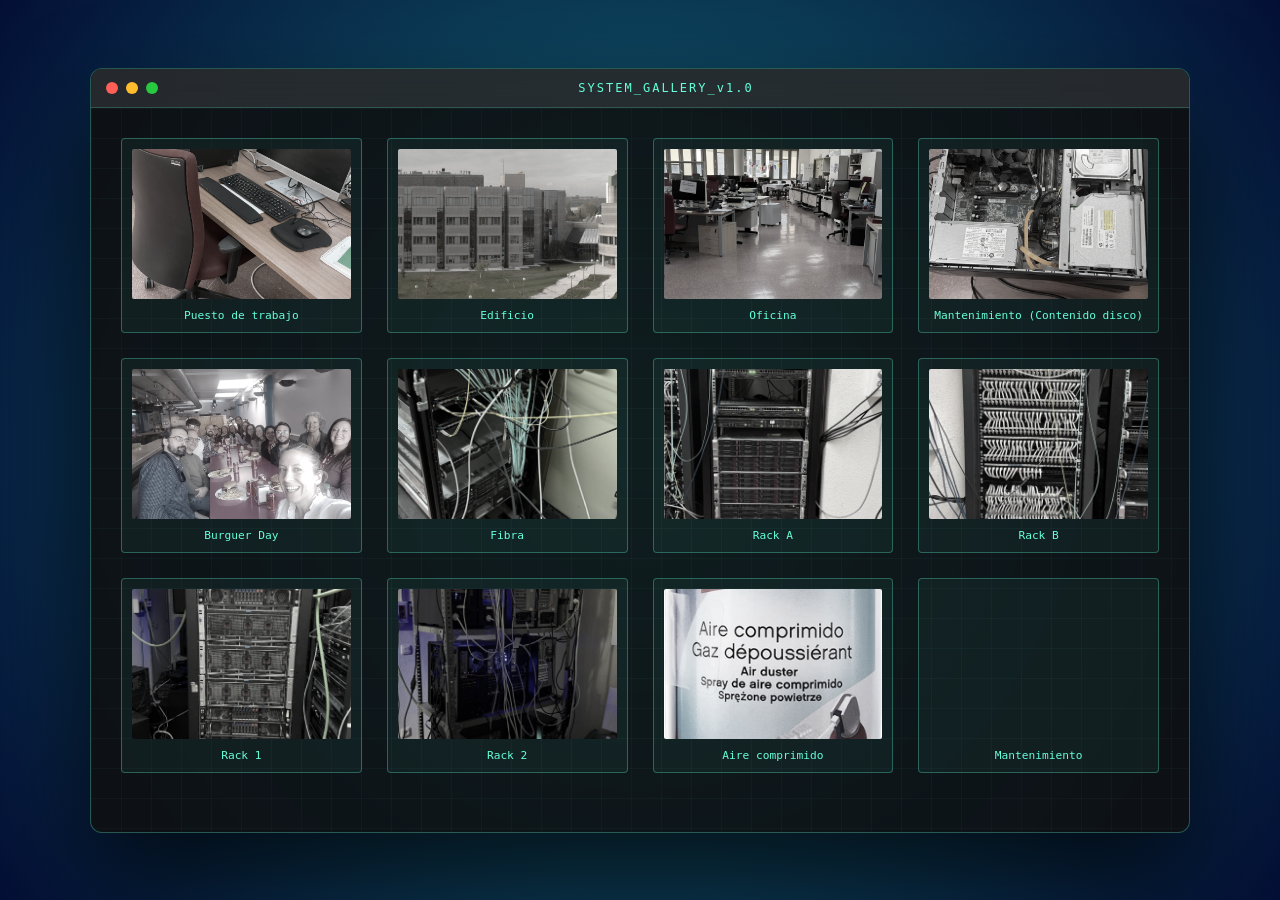
==== galeria.html @ 3dba7002 "Update galeria.html" ====
<!DOCTYPE html>
<html lang="es">

<head>
    <meta charset="UTF-8">
    <meta name="viewport" content="width=device-width, initial-scale=1.0">
    <title>ICMM | Galeria</title>
    <link rel="stylesheet" href="galeria.css">
</head>

<body>

    <div class="window-container">
        <div class="os-window-header">
            <div class="terminal-buttons">
                <div class="btn close" onclick="window.location.href='sistema.html'"></div>
                <div class="btn min"></div>
                <div class="btn max"></div>
            </div>
            <div class="os-window-title">SYSTEM_GALLERY_v1.0</div>
        </div>

        <div class="canvas-wrapper">
            <div class="gallery-grid">

                <div class="node-card" onclick="openModal('Puesto.jpg', 'Puesto de trabajo')">
                    <div class="img-preview" style="background-image: url('Puesto.jpg');"></div>
                    <div class="node-info">Puesto de trabajo</div>
                </div>

                <div class="node-card" onclick="openModal('edificio.jpg', 'Edificio')">
                    <div class="img-preview" style="background-image: url('edificio.jpg');"></div>
                    <div class="node-info">Edificio</div>
                </div>

                <div class="node-card" onclick="openModal('oficina.jpeg', 'Oficina')">
                    <div class="img-preview" style="background-image: url('oficina.jpeg');"></div>
                    <div class="node-info">Oficina</div>
                </div>

                <div class="node-card" onclick="openModal('mantenimiento.jpeg', 'Mantenimiento')">
                    <div class="img-preview" style="background-image: url('mantenimiento.jpeg');"></div>
                    <div class="node-info">Mantenimiento (Contenido disco)</div>
                </div>

                <div class="node-card" onclick="openModal('burguerday.jpeg', 'Burguer Day')">
                    <div class="img-preview" style="background-image: url('burguerday.jpeg  ');"></div>
                    <div class="node-info">Burguer Day</div>
                </div>

                <div class="node-card" onclick="openModal('fibra.jpg', 'Fibra')">
                    <div class="img-preview" style="background-image: url('fibra.jpg');"></div>
                    <div class="node-info">Fibra</div>
                </div>

                <div class="node-card" onclick="openModal('RackA.jpeg', 'Rack A')">
                    <div class="img-preview" style="background-image: url('RackA.jpeg');"></div>
                    <div class="node-info">Rack A</div>
                </div>

                <div class="node-card" onclick="openModal('RackB.jpeg', 'Rack B')">
                    <div class="img-preview" style="background-image: url('RackB.jpeg');"></div>
                    <div class="node-info">Rack B</div>
                </div>

                <div class="node-card" onclick="openModal('Rack1.jpeg', 'Rack 1')">
                    <div class="img-preview" style="background-image: url('Rack1.jpeg');"></div>
                    <div class="node-info">Rack 1</div>
                </div>

                <div class="node-card" onclick="openModal('Rack2.jpeg', 'Rack 2')">
                    <div class="img-preview" style="background-image: url('Rack2.jpeg');"></div>
                    <div class="node-info">Rack 2</div>
                </div>

                <div class="node-card" onclick="openModal('aire.jpg', 'Aire comprimido')">
                    <div class="img-preview" style="background-image: url('aire.jpg');"></div>
                    <div class="node-info">Aire comprimido</div>
                </div>
                
                <div class="node-card" onclick="openModal('mantenimiento.jpeg', 'Mantenimiento')">
                    <div class="img-preview" style="background-image: url('mantenimiento1.jpeg');"></div>
                    <div class="node-info">Mantenimiento</div>
                </div>
            </div>
        </div>
    </div>

    <div class="modal-overlay" id="modalOverlay" onclick="closeModal(event)">
        <div class="modal-content-wrap">
            <h2 id="modal-title"></h2>
            <div class="img-container">
                <img src="" alt="" class="modal-img" id="modalImg">
            </div>
        </div>
    </div>

    <script>
        function openModal(url, title) {
            document.getElementById('modalImg').src = url;
            document.getElementById('modal-title').innerText = title;
            document.getElementById('modalOverlay').style.display = 'flex';
        }

        function closeModal(e) {
            if (e.target.id === 'modalOverlay') {
                document.getElementById('modalOverlay').style.display = 'none';
            }
        }
    </script>
</body>

</html>
---- galeria.css ----
:root {
    --primary: #64ffda;
    --win-glass: rgba(15, 15, 15, 0.85);
    --text: #ccd6f6;
    --font-code: 'Fira Code', monospace;
    --accent-blue: #64ffda; 
}

* { margin: 0; padding: 0; box-sizing: border-box; }

body {
    background: radial-gradient(circle at center, #167581 0%, #040f35 100%);
    height: 100vh;
    display: flex;
    align-items: center;
    justify-content: center;
    overflow: hidden;
    font-family: var(--font-code);
    color: var(--text);
}

/* Animación idéntica a terminal.css */
@keyframes windowPop {
    0% { 
        transform: scale(0.8) translateY(50px); 
        opacity: 0; 
    }
    100% { 
        transform: scale(1) translateY(0); 
        opacity: 1; 
    }
}

.window-container {
    width: 95%;
    max-width: 1100px;
    height: 85vh;
    box-shadow: 0 50px 100px rgba(0,0,0,0.7);
    border-radius: 12px;
    overflow: hidden;
    border: 1px solid rgba(100, 255, 218, 0.3);
    background: var(--win-glass);
    display: flex;
    flex-direction: column;
    /* Tiempos y curva copiados de terminal.css */
    animation: windowPop 0.5s cubic-bezier(0.22, 1, 0.36, 1) forwards;
}

.os-window-header {
    background: rgba(255, 255, 255, 0.1);
    backdrop-filter: blur(12px);
    display: flex;
    align-items: center;
    padding: 12px 15px;
    border-bottom: 1px solid rgba(100, 255, 218, 0.2);
}

.terminal-buttons { display: flex; gap: 8px; }
.btn { width: 12px; height: 12px; border-radius: 50%; cursor: pointer; transition: filter 0.2s; }
.close { background: #ff5f56; }
.min { background: #ffbd2e; }
.max { background: #27c93f; }
.btn:hover { filter: brightness(1.2); }

.os-window-title {
    flex-grow: 1;
    text-align: center;
    font-size: 0.75rem;
    color: var(--primary);
    letter-spacing: 2px;
}

.canvas-wrapper {
    flex-grow: 1;
    overflow-y: auto;
    padding: 30px;
    background-image: 
        linear-gradient(rgba(100, 255, 218, 0.03) 1px, transparent 1px),
        linear-gradient(90deg, rgba(100, 255, 218, 0.03) 1px, transparent 1px);
    background-size: 30px 30px;
}

.gallery-grid {
    display: grid;
    grid-template-columns: repeat(auto-fill, minmax(220px, 1fr));
    gap: 25px;
}

.node-card {
    background: rgba(100, 255, 218, 0.05);
    border: 1px solid rgba(100, 255, 218, 0.3);
    border-radius: 4px;
    padding: 10px;
    cursor: pointer;
    transition: 0.3s;
    text-align: center;
}

.node-card:hover {
    background: rgba(100, 255, 218, 0.2);
    border-color: var(--primary);
    transform: translateY(-5px);
}

.img-preview {
    width: 100%;
    height: 150px;
    background-size: cover;
    background-position: center;
    border-radius: 2px;
    margin-bottom: 10px;
    filter: grayscale(80%);
    transition: 0.3s;
}

.node-card:hover .img-preview { filter: grayscale(0%); }
.node-info { font-size: 0.7rem; color: var(--primary); }

.modal-overlay {
    display: none;
    position: fixed;
    top: 0; left: 0; width: 100%; height: 100%;
    background: rgba(0,0,0,0.9);
    z-index: 1000;
    align-items: center;
    justify-content: center;
}

.modal-content-wrap {
    background: #0b192f;
    padding: 20px;
    border: 1px solid var(--primary);
    border-radius: 12px;
    display: flex;
    flex-direction: column;
    align-items: center;
    width: auto;
    max-width: 90%;
    max-height: 95vh;
    /* El modal también usa la animación de la terminal */
    animation: windowPop 0.4s cubic-bezier(0.22, 1, 0.36, 1) forwards;
}

#modal-title { color: var(--accent-blue); margin-bottom: 15px; }

.modal-img { 
    display: block;
    max-height: 65vh; 
    width: auto;
    max-width: 100%;
    object-fit: contain; 
}

.modal-footer { color: #8892b0; font-size: 0.75rem; margin-top: 15px; }

.canvas-wrapper::-webkit-scrollbar { width: 6px; }
.canvas-wrapper::-webkit-scrollbar-thumb { background: var(--primary); border-radius: 10px; }
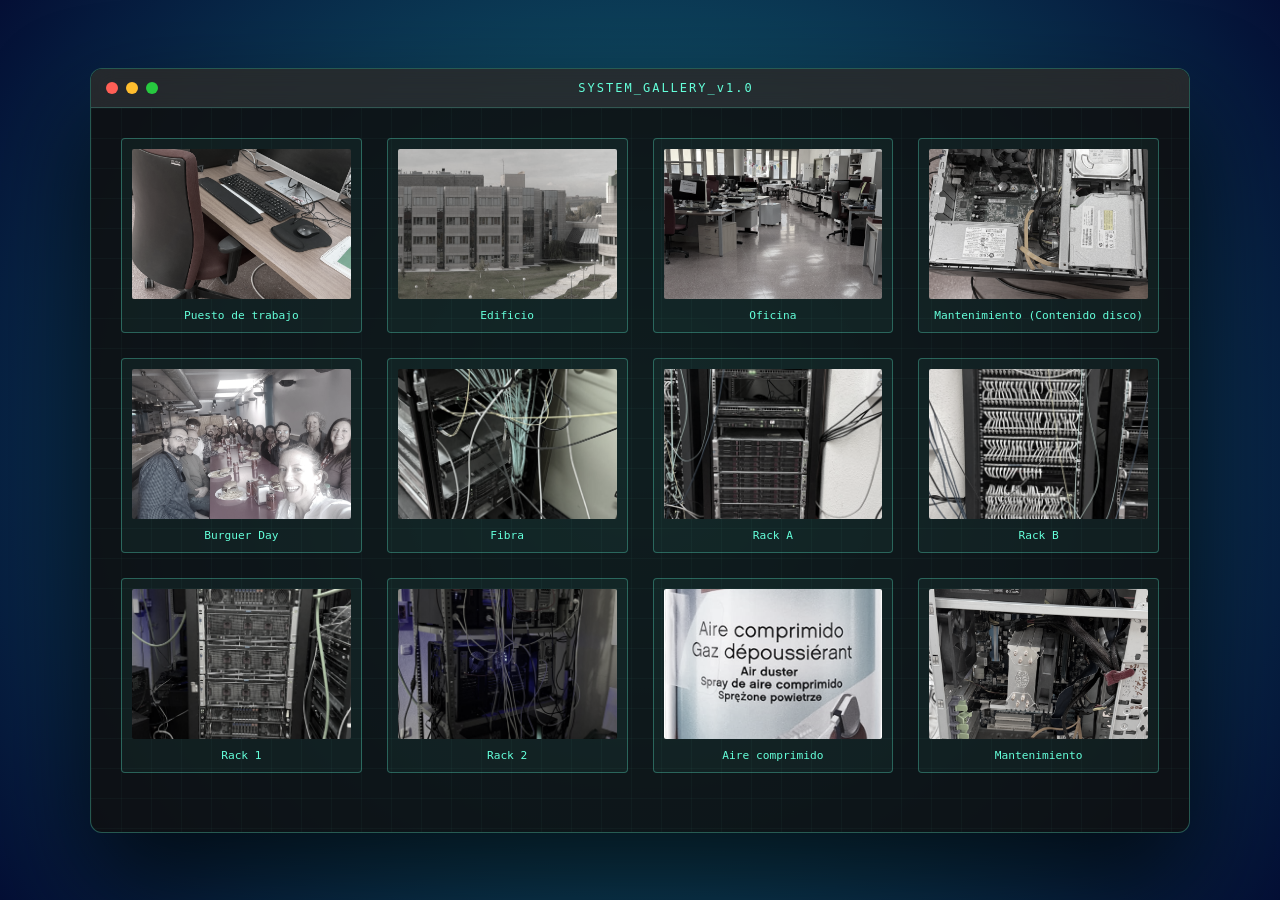
==== commit 66a390ec: "Update galeria.html" ====
--- a/galeria.html
+++ b/galeria.html
@@ -78,8 +78,8 @@
                     <div class="node-info">Aire comprimido</div>
                 </div>
                 
-                <div class="node-card" onclick="openModal('mantenimiento.jpeg', 'Mantenimiento')">
-                    <div class="img-preview" style="background-image: url('mantenimiento1.jpeg');"></div>
+                <div class="node-card" onclick="openModal('mantenimineto1.jpeg', 'Mantenimiento')">
+                    <div class="img-preview" style="background-image: url('mantenimineto1.jpeg');"></div>
                     <div class="node-info">Mantenimiento</div>
                 </div>
             </div>
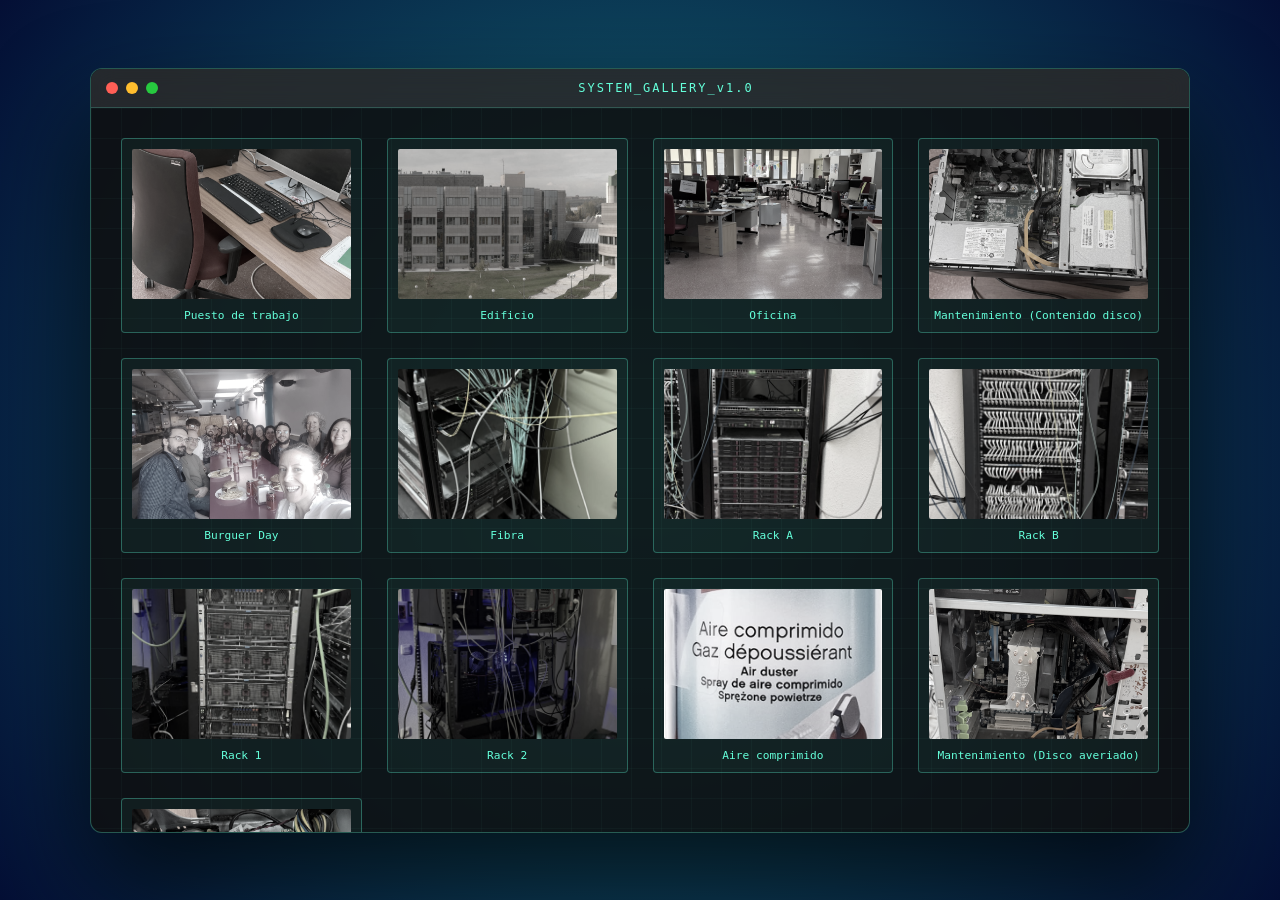
==== commit 9cd4c2c9: "Update galeria.html" ====
--- a/galeria.html
+++ b/galeria.html
@@ -80,7 +80,12 @@
                 
                 <div class="node-card" onclick="openModal('mantenimineto1.jpeg', 'Mantenimiento')">
                     <div class="img-preview" style="background-image: url('mantenimineto1.jpeg');"></div>
-                    <div class="node-info">Mantenimiento</div>
+                    <div class="node-info">Mantenimiento (Disco averiado)</div>
+                </div>
+
+                <div class="node-card" onclick="openModal('mantenimiento2.jpeg', 'Mantenimiento')">
+                    <div class="img-preview" style="background-image: url('mantenimiento2.jpeg');"></div>
+                    <div class="node-info">Mantenimiento (Disco M2)</div>
                 </div>
             </div>
         </div>
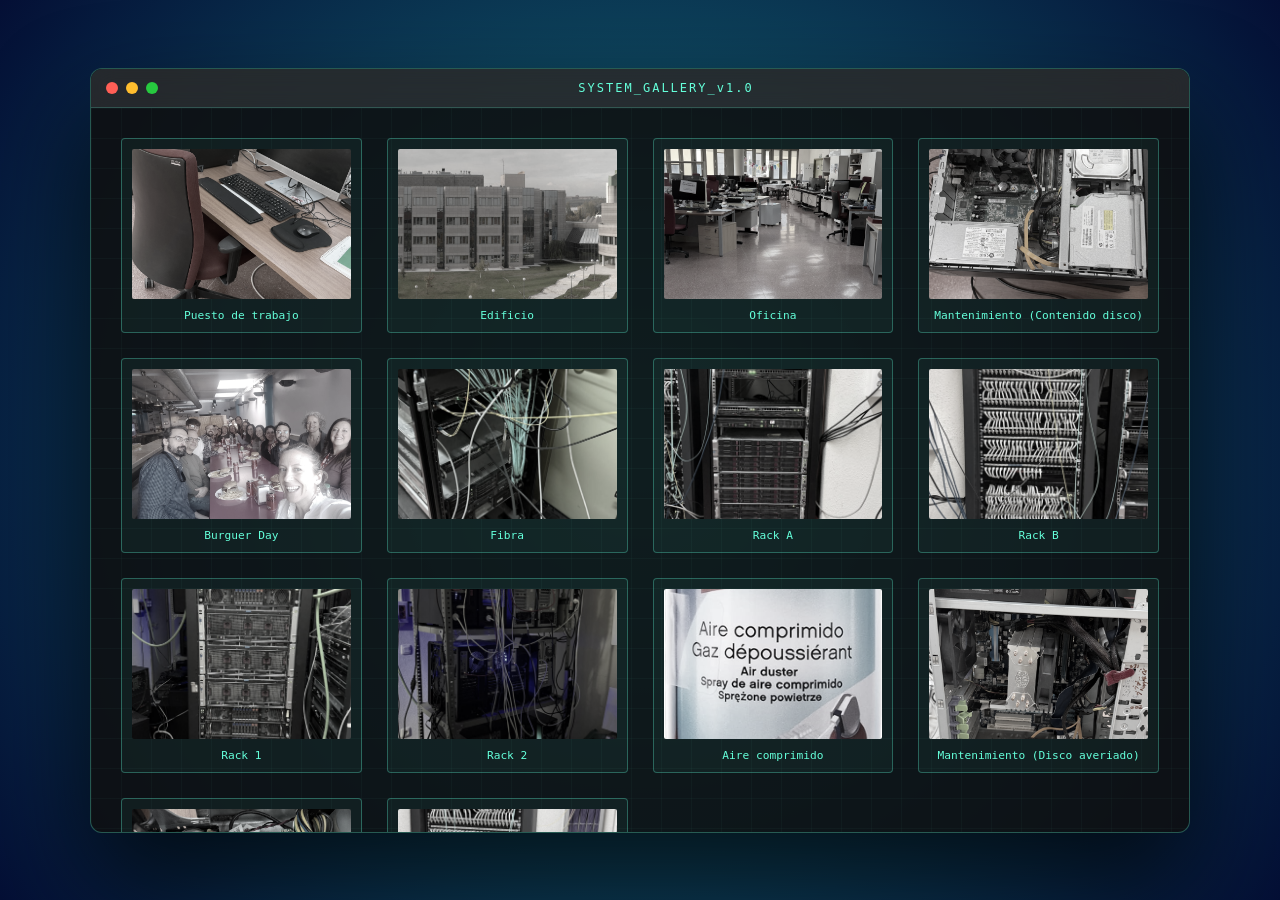
==== commit ee3d306f: "Update galeria.html" ====
--- a/galeria.html
+++ b/galeria.html
@@ -87,6 +87,11 @@
                     <div class="img-preview" style="background-image: url('mantenimiento2.jpeg');"></div>
                     <div class="node-info">Mantenimiento (Disco M2)</div>
                 </div>
+
+                <div class="node-card" onclick="openModal('switches.jpeg', 'switches')">
+                    <div class="img-preview" style="background-image: url('switches.jpeg');"></div>
+                    <div class="node-info">Switches (plantas)</div>
+                </div>
             </div>
         </div>
     </div>
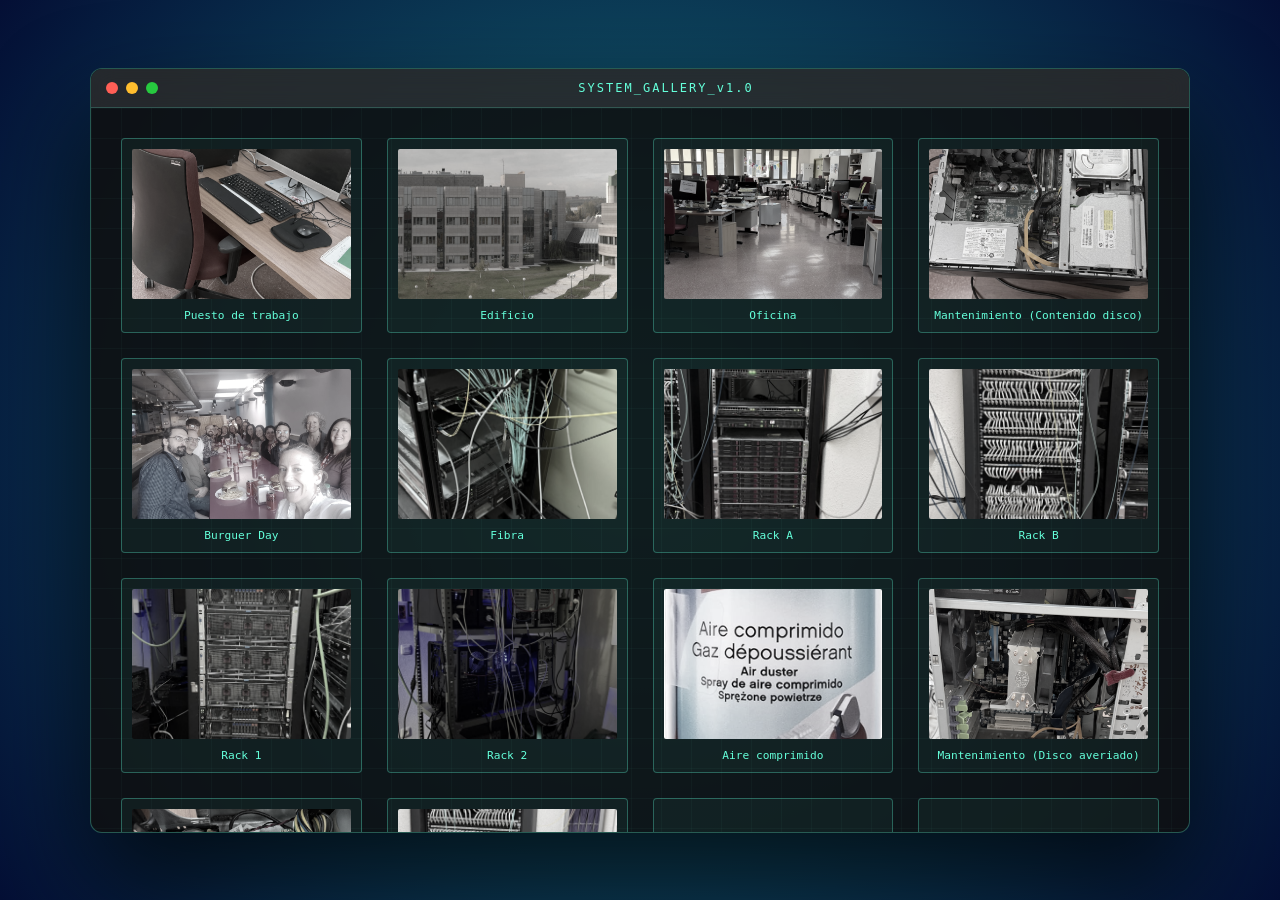
==== commit 0071c27e: "Update galeria.html" ====
--- a/galeria.html
+++ b/galeria.html
@@ -92,6 +92,17 @@
                     <div class="img-preview" style="background-image: url('switches.jpeg');"></div>
                     <div class="node-info">Switches (plantas)</div>
                 </div>
+
+                <div class="node-card" onclick="openModal('update.jpeg', 'update')">
+                    <div class="img-preview" style="background-image: url('update.jpeg');"></div>
+                    <div class="node-info">Mantenimiento (Actualizaciones)</div>
+                </div>
+
+                <div class="node-card" onclick="openModal('nas.jpeg', 'nas')">
+                    <div class="img-preview" style="background-image: url('nas.jpeg');"></div>
+                    <div class="node-info">Configuración Nas</div>
+                </div>
+                
             </div>
         </div>
     </div>
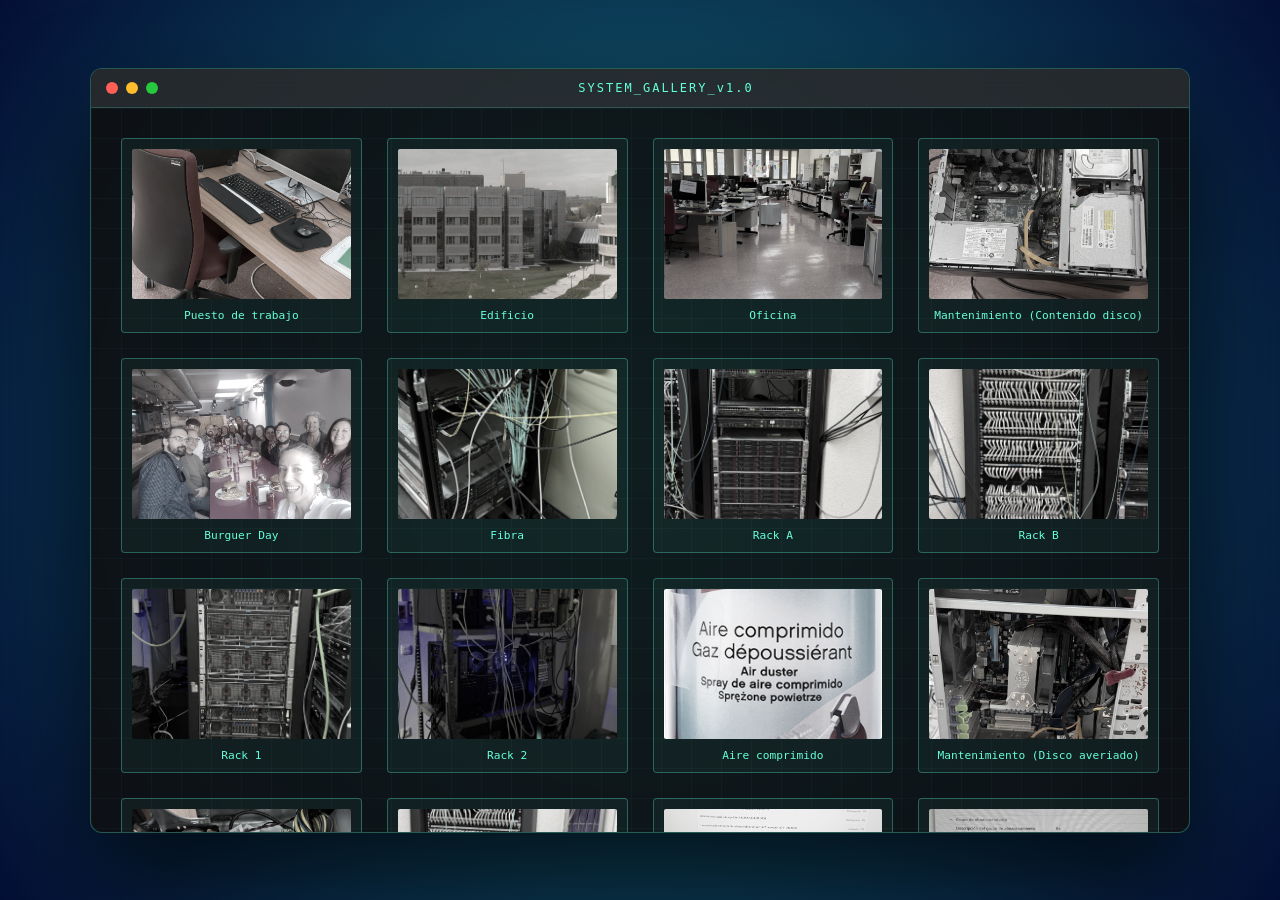
==== commit d75abd91: "Update galeria.html" ====
--- a/galeria.html
+++ b/galeria.html
@@ -102,6 +102,16 @@
                     <div class="img-preview" style="background-image: url('nas.jpeg');"></div>
                     <div class="node-info">Configuración Nas</div>
                 </div>
+
+                <div class="node-card" onclick="openModal('correo.jpeg', 'correo')">
+                    <div class="img-preview" style="background-image: url('correo.jpeg');"></div>
+                    <div class="node-info">Configuración correo</div>
+                </div>
+
+                <div class="node-card" onclick="openModal('ultimo.jpeg', 'ultimo día')">
+                    <div class="img-preview" style="background-image: url('ultimo.jpeg');"></div>
+                    <div class="node-info">Ultimo día</div>
+                </div>
                 
             </div>
         </div>
